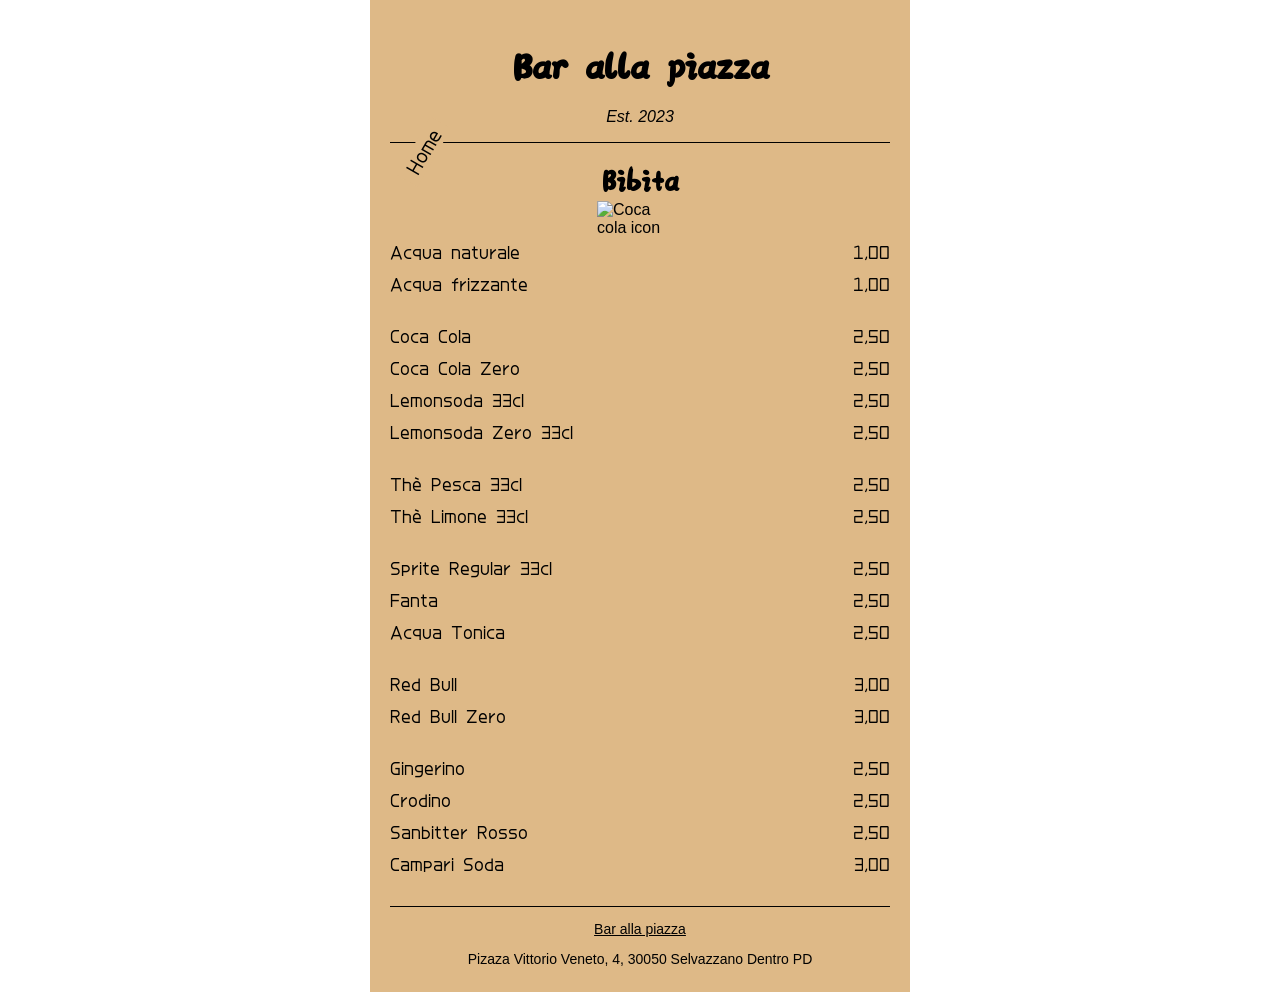
==== index_001_bibita.html @ a7a20d72 "Add files via upload" ====
<!DOCTYPE html>
<html lang="it">
  <head>
    <meta charset="utf-8" />
    <meta name="viewport" content="width=device-width, initial-scale=1.0" />
    <title>Menù del bar</title>
    <link href="styles.css" rel="stylesheet" />
  </head>
  <body>
    <div class="menu" id="menu_000">
      <main>
        <h1>Bar alla piazza</h1>
        <p class="established">Est. 2023</p>
        <div class="home_menu">
          <hr>
          <a href="index_015_home.html" target="_self">Home</a>
        </div>
        <section>
          <h2>Bibita</h2>
          <img class="img_size" src="img/cocacola_001_color.png" alt="Coca cola icon"/>
          <article class="item">
            <p class="flavor">Acqua naturale</p><p class="price">1,00</p>
          </article>
          <article class="item">
            <p class="flavor">Acqua frizzante</p><p class="price">1,00</p>
          </article>

          <article class="item add_br">
            <p class="flavor">Coca Cola</p><p class="price">2,50</p>
          </article>
          <article class="item">
            <p class="flavor">Coca Cola Zero</p><p class="price">2,50</p>
          </article>
          <article class="item">
            <p class="flavor">Lemonsoda 33cl</p><p class="price">2,50</p>
          </article>
          <article class="item">
            <p class="flavor">Lemonsoda Zero 33cl</p><p class="price">2,50</p>
          </article>
          
          <article class="item add_br">
            <p class="flavor">Thè Pesca 33cl</p><p class="price">2,50</p>
          </article>
          <article class="item">
            <p class="flavor">Thè Limone 33cl</p><p class="price">2,50</p>
          </article>
          
          <article class="item add_br">
            <p class="flavor">Sprite Regular 33cl</p><p class="price">2,50</p>
          </article>
          <article class="item">
            <p class="flavor">Fanta</p><p class="price">2,50</p>
          </article>
          <article class="item">
            <p class="flavor">Acqua Tonica</p><p class="price">2,50</p>
          </article>

          <article class="item add_br">
            <p class="flavor">Red Bull</p><p class="price">3,00</p>
          </article>
          <article class="item">
            <p class="flavor">Red Bull Zero</p><p class="price">3,00</p>
          </article>

          <article class="item add_br">
            <p class="flavor">Gingerino</p><p class="price">2,50</p>
          </article>
          <article class="item">
            <p class="flavor">Crodino</p><p class="price">2,50</p>
          </article>
          <article class="item">
            <p class="flavor">Sanbitter Rosso</p><p class="price">2,50</p>
          </article>
          <article class="item">
            <p class="flavor">Campari Soda</p><p class="price">3,00</p>
          </article>

        </section>
        <!-- 这里我暂时注释（取消）
        <section>
          <h2>Desserts</h2>
          <img src="https://cdn.freecodecamp.org/curriculum/css-cafe/pie.jpg" alt="pie icon">
          <article class="item">
            <p class="dessert">Donut</p><p class="price">1.50</p>
          </article>
          <article class="item">
            <p class="dessert">Cherry Pie</p><p class="price">2.75</p>
          </article>
          <article class="item">
            <p class="dessert">Cheesecake</p><p class="price">3.00</p>
          </article>
          <article class="item">
            <p class="dessert">Cinnamon Roll</p><p class="price">2.50</p>
          </article>
        </section> -->
      </main>
      <hr class="bottom-line">
      <footer>
        <address>
          <p>
            <a href="#menu_000" target="_self">Bar alla piazza</a>
          </p>
          <p class="address">
            Pizaza Vittorio Veneto, 4,
            30050 Selvazzano Dentro PD
          </p>
        </address>
      </footer>
    </div>
  </body>
</html>
---- styles.css ----
@font-face {
  font-family: "XiaoShiTou-2";
  src: url("fonts/YeZiGongChangXiaoShiTou-2.ttf") format("truetype");
}

@font-face {
  font-family: "AiDianFeng";
  src: url("fonts/AiDianFengYaHei\ \(ShangYongMianFei\)\ -2.ttf") format("truetype");
}

html {
  scroll-behavior: smooth;
  -webkit-text-size-adjust: 100%;
}

body {
  /* background-image: url(); */
  min-width: 350px;
  font-family: sans-serif;
  margin: 0;
  padding: 0;
}

h1 {
  font-size: 40px;
  /* margin-top: 0; */
  margin-bottom: 15px;
}

h2 {
  font-size: 30px;
}

.established {
  font-style: italic;
}

h1, h2, p {
  text-align: center;
}

.menu {
  max-width: 500px;
  min-width: 275px;
  background-color: rgb(222, 185, 135);
  margin-left: auto;
  margin-right: auto;
  padding: 20px;
}

.home_menu {
  position: relative;
}

.home_menu a {
  position: absolute;
  top: 50%;
  left: 0%;
  transform: translate(0%, -10%) rotate(-60deg);

  background: rgb(222, 185, 135);
  padding: 0 10px;

  font-family: "AiDianFeng";
  font-size: 20px;

  text-decoration: none;
}

.home_menu h2 {
  position: absolute;
  top: 50%;
  left: 10%;
  transform: translate(0%, -50%);

  background: rgb(222, 185, 135);
  margin: 0;
  padding: 0 10px;

  /* font-size: 20px; */
}

.menu_list {
  transform: rotate(20deg);
  margin-left: 60%
}

.menu_type {
  position: relative;
  /* margin-left: -30%; */
}

.menu_type .menu_type_001 {
  position: absolute;
  bottom: 30%;
  right: 55%;
  /* transform: rotate(5deg); */
  
  text-decoration: none;
  
  font-family: "AiDianFeng";
  font-size: 22px;
}

.menu_type .menu_type_002 {
  display: block;
  width: fit-content;
  margin-left: auto;
  margin-right: auto;
}

.menu_type .menu_type_img {
  margin-top: 0px;
  transform: translateX(55px);
  margin: 0;
}

img {
  display: block;
  margin-left: auto;
  margin-right: auto;
  margin-top:-25px;
}

.img_size {
  width: 86px;
  height: auto;
}

.img_add {
  width: 100px;
}

hr {
  height: 1px;
  background-color: black;
  /* border-color: brown; */
  border-width: 0;
}

.bottom-line {
  margin-top: 25px;
}

h1, h2 {
  font-family: "XiaoShiTou-2", Impact, serif;
}

.item p {
  display: inline-block;
  margin-top: 5px;
  margin-bottom: 5px;
  font-size: 18px;
  font-family: "AiDianFeng";
}

.add_br {
  margin-top: 20px;
}

.flavor, .dessert {
  text-align: left;
  width: 75%;
}

.price {
  text-align: right;
  width: 25%;
}

/* FOOTER */

footer {
  font-size: 14px;
}

address {
  font-style: normal;
}

.address {
  margin-bottom: 5px;
}

a {
  color: black;
}

a:visited {
  color: black;
}

a:hover {
  color: brown;
}

a:active {
  color: brown;
}
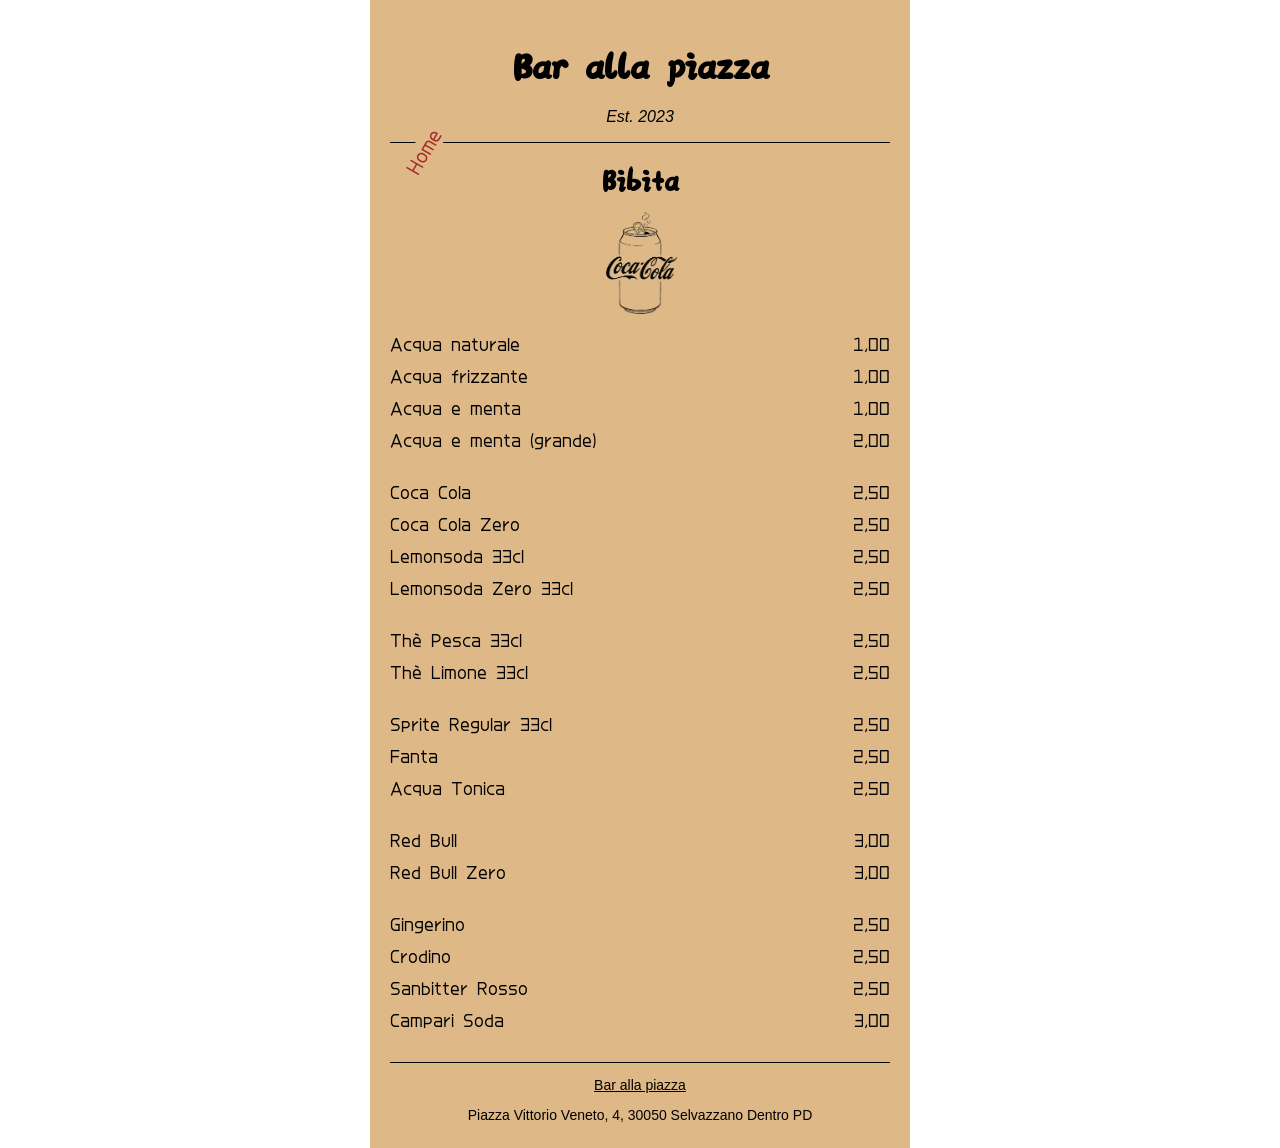
==== commit 916bcc23: "Add files via upload" ====
--- a/index_001_bibita.html
+++ b/index_001_bibita.html
@@ -23,6 +23,12 @@
           </article>
           <article class="item">
             <p class="flavor">Acqua frizzante</p><p class="price">1,00</p>
+          </article>
+          <article class="item">
+            <p class="flavor">Acqua e menta</p><p class="price">1,00</p>
+          </article>
+          <article class="item">
+            <p class="flavor">Acqua e menta (grande)</p><p class="price">2,00</p>
           </article>
 
           <article class="item add_br">
@@ -76,23 +82,6 @@
           </article>
 
         </section>
-        <!-- 这里我暂时注释（取消）
-        <section>
-          <h2>Desserts</h2>
-          <img src="https://cdn.freecodecamp.org/curriculum/css-cafe/pie.jpg" alt="pie icon">
-          <article class="item">
-            <p class="dessert">Donut</p><p class="price">1.50</p>
-          </article>
-          <article class="item">
-            <p class="dessert">Cherry Pie</p><p class="price">2.75</p>
-          </article>
-          <article class="item">
-            <p class="dessert">Cheesecake</p><p class="price">3.00</p>
-          </article>
-          <article class="item">
-            <p class="dessert">Cinnamon Roll</p><p class="price">2.50</p>
-          </article>
-        </section> -->
       </main>
       <hr class="bottom-line">
       <footer>
@@ -101,7 +90,7 @@
             <a href="#menu_000" target="_self">Bar alla piazza</a>
           </p>
           <p class="address">
-            Pizaza Vittorio Veneto, 4,
+            Piazza Vittorio Veneto, 4,
             30050 Selvazzano Dentro PD
           </p>
         </address>
--- a/styles.css
+++ b/styles.css
@@ -1,11 +1,13 @@
 @font-face {
   font-family: "XiaoShiTou-2";
   src: url("fonts/YeZiGongChangXiaoShiTou-2.ttf") format("truetype");
+  font-display: swap;
 }
 
 @font-face {
   font-family: "AiDianFeng";
   src: url("fonts/AiDianFengYaHei\ \(ShangYongMianFei\)\ -2.ttf") format("truetype");
+  font-display: swap;
 }
 
 html {
@@ -61,23 +63,15 @@
   background: rgb(222, 185, 135);
   padding: 0 10px;
 
-  font-family: "AiDianFeng";
+  font-family: "AiDianFeng", sans-serif;
   font-size: 20px;
 
   text-decoration: none;
 }
 
-.home_menu h2 {
-  position: absolute;
-  top: 50%;
-  left: 10%;
-  transform: translate(0%, -50%);
-
-  background: rgb(222, 185, 135);
-  margin: 0;
-  padding: 0 10px;
-
-  /* font-size: 20px; */
+.home_menu a,
+.home_menu a:visited {
+  color: brown;
 }
 
 .menu_list {
@@ -98,7 +92,7 @@
   
   text-decoration: none;
   
-  font-family: "AiDianFeng";
+  font-family: "AiDianFeng", sans-serif;
   font-size: 22px;
 }
 
@@ -110,9 +104,8 @@
 }
 
 .menu_type .menu_type_img {
-  margin-top: 0px;
+  margin: 0;
   transform: translateX(55px);
-  margin: 0;
 }
 
 img {
@@ -143,7 +136,7 @@
 }
 
 h1, h2 {
-  font-family: "XiaoShiTou-2", Impact, serif;
+  font-family: "XiaoShiTou-2", sans-serif;
 }
 
 .item p {
@@ -151,7 +144,7 @@
   margin-top: 5px;
   margin-bottom: 5px;
   font-size: 18px;
-  font-family: "AiDianFeng";
+  font-family: "AiDianFeng", sans-serif;
 }
 
 .add_br {
@@ -184,6 +177,7 @@
 
 a {
   color: black;
+  -webkit-tap-highlight-color: transparent;   /* 消除移动端点击高亮背景色 */
 }
 
 a:visited {
